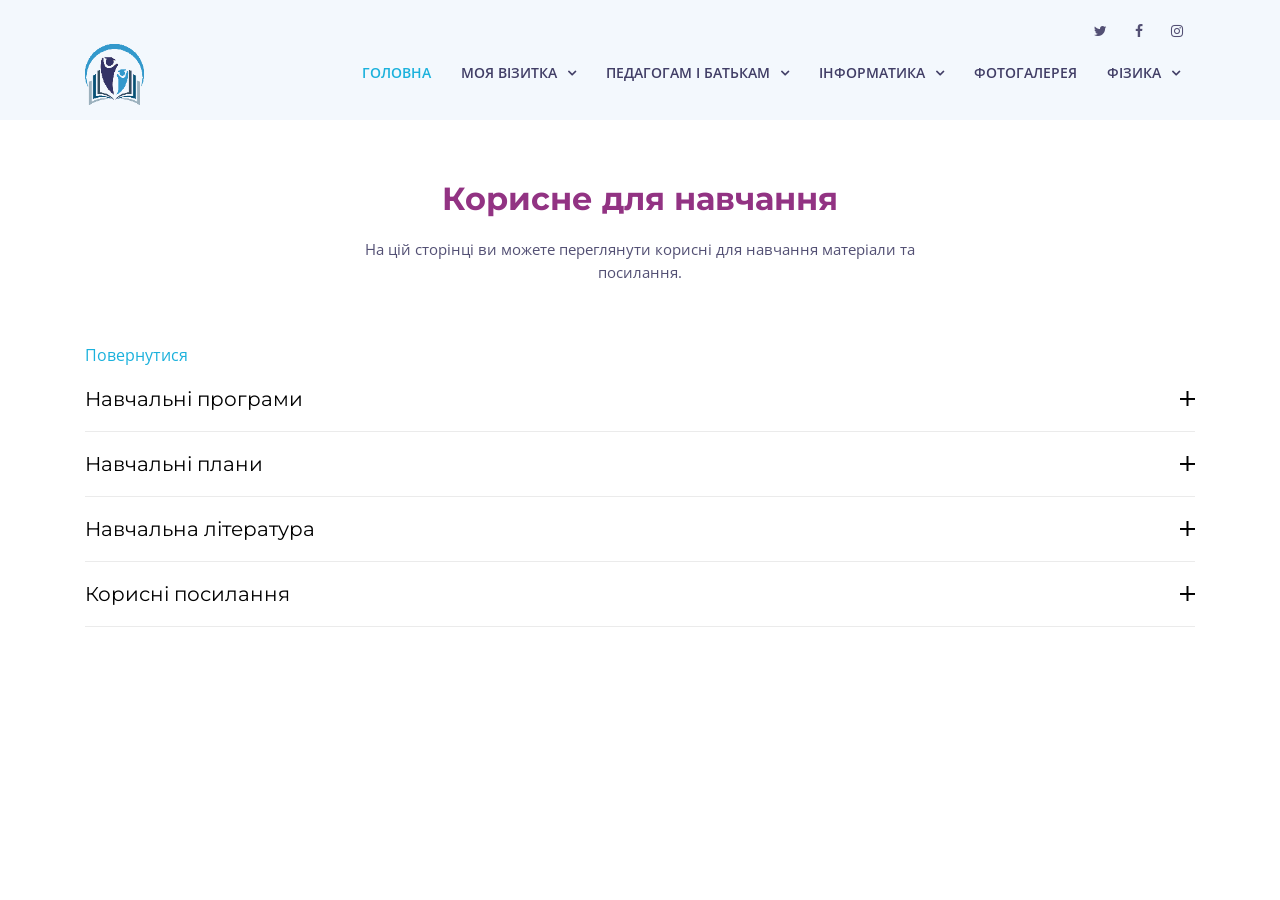
==== pages/info/useful-study.html @ a7856e65 "useful for study - text" ====
<!DOCTYPE html>
<html lang="en">
<head>
    <meta charset="UTF-8">
    <meta content="width=device-width, initial-scale=1.0" name="viewport">
    <title>Корисне для навчання</title>

    <!--     Favicons -->
    <link href="/img/favicon.png" rel="icon">
    <link href="/img/apple-touch-icon.png" rel="apple-touch-icon">

    <!-- Google Fonts -->
    <link href="https://fonts.googleapis.com/css?family=Montserrat:400,500,500i,600,600i,700,700i&display=swap&subset=cyrillic" rel="stylesheet">
    <link href="https://fonts.googleapis.com/css?family=Open+Sans:300,300i,400,400i,600,600i,700,700i,800,800i&display=swap&subset=cyrillic" rel="stylesheet">

    <!-- Bootstrap CSS File -->
    <link href="/lib/bootstrap/css/bootstrap.min.css" rel="stylesheet">

    <!-- Libraries CSS Files -->
    <link href="/lib/font-awesome/css/font-awesome.min.css" rel="stylesheet">
    <link href="/lib/animate/animate.min.css" rel="stylesheet">
    <link href="/lib/ionicons/css/ionicons.min.css" rel="stylesheet">
    <link href="/lib/owlcarousel/assets/owl.carousel.min.css" rel="stylesheet">
    <link href="/lib/lightbox/css/lightbox.min.css" rel="stylesheet">

    <!-- Main Stylesheet File -->
    <link href="/css/style.css" rel="stylesheet">

</head>

<body>
<!--==========================
  Header
  ============================-->
<header id="header">
    <div id="topbar">
        <div class="container">
            <div class="social-links">
                <a href="#" class="twitter"><i class="fa fa-twitter"></i></a>
                <a href="#" class="facebook"><i class="fa fa-facebook"></i></a>
                <a href="#" class="instagram"><i class="fa fa-instagram"></i></a>
            </div>
        </div>
    </div>
    <div class="container">

        <div class="logo float-left">

            <a href="/#intro" class="scrollto"><img src="/img/logo-books.png"  alt="logo" class="img-logo"></a>

        </div>

        <nav class="main-nav float-right d-none d-lg-block">
            <ul>
                <li class="active"><a href="/#intro">Головна</a></li>

                <li class="drop-down"><a href="#about">Моя візитка</a>
                    <ul>
                        <li><a href="#">Про мене</a></li>
                        <li><a href="#">Мій клас</a></li>
                        <li><a href="#">Позакласна робота</a></li>
                    </ul>
                </li>

                <li class="drop-down"><a href="#services">Педагогам і батькам</a>
                    <ul>
                        <li><a href="#">Методична скринька</a></li>
                        <li><a href="#">Методичні напрацювання</a></li>
                        <li><a href="#">Навчальні програми</a></li>
                        <li><a href="#">Навчальні плани</a></li>
                        <li><a href="#">Корисні посилання</a></li>
                    </ul>
                </li>

                <li class="drop-down"><a href="#portfolio">Інформатика</a>
                    <ul>
                        <li><a href="#">6 клас</a></li>
                        <li><a href="#">7 клас</a></li>
                        <li><a href="#">8 клас</a></li>
                        <li><a href="#">9 клас</a></li>
                        <li><a href="#">10 клас</a></li>
                        <li><a href="#">11 клас</a></li>
                        <li><a href="#">Цікавинки</a></li>
                        <li><a href="#">Олімпіади</a></li>
                    </ul>
                </li>

                <li><a href="#">Фотогалерея</a></li>

                <li class="drop-down"><a href="#">Фізика</a>
                    <ul>
                        <li><a href="#">7 клас</a></li>
                        <li><a href="#">8 клас</a></li>
                        <li><a href="#">9 клас</a></li>
                        <li><a href="#">10 клас</a></li>
                        <li><a href="#">11 клас</a></li>
                        <li><a href="#">Цікавинки</a></li>
                        <li><a href="#">Олімпіади</a></li>
                    </ul>
                </li>



            </ul>
        </nav><!-- .main-nav -->

    </div>
</header><!-- #header -->

<!--==========================

    ============================-->
<section id="my-class" class=" section-bg ">
    <div class="container-fluid ">
        <div class="row ">
            <div class="col">
                <div ></div>
            </div>
        </div>
        <div class="row">
            <div class="col">  </div>
        </div>
    </div>
</section>
<!--==========================
     Section
   ============================-->
<section id="faq">
    <div class="container">
        <header class="section-header">
            <h3>Корисне для навчання</h3>
            <p>На цій сторінці ви можете переглянути корисні для навчання матеріали та посилання.</p>

            <div >
                <a href="/#study_ancore" class="btn-get-started scrollto">Повернутися</a>
            </div>
        </header>

        <ul id="faq-list" class="wow fadeInUp">
            <li>
                <a data-toggle="collapse" class="collapsed" href="#faq1">Навчальні програми<i class="ion-android-remove"></i></a>
                <div id="faq1" class="collapse" data-parent="#faq-list">

                    <div class="row">
                        <div class="col-md-4 offset-md-2 text-center" >
                            <h4>Інформатика</h4>
                            <p><a class="inside" href="#">6 клас</a></p>
                            <p><a class="inside" href="#">7 клас</a></p>
                            <p><a class="inside" href="#">8 клас</a></p>
                            <p><a class="inside" href="#">9 клас</a></p>
                            <p><a class="inside" href="#">10 клас</a></p>
                            <p><a class="inside" href="#">11 клас</a></p>

                        </div>
                        <div class="col-md-4 text-center " >
                            <h4>Фізика</h4>
                            <p><a class="inside" href="#">7 клас</a></p>
                            <p><a class="inside" href="#">8 клас</a></p>
                            <p><a class="inside" href="#">9 клас</a></p>
                            <p><a class="inside" href="#">10 клас</a></p>
                            <p><a class="inside" href="#">11 клас</a></p>
                        </div>
                    </div>

                </div>
            </li>

            <li>
                <a data-toggle="collapse" href="#faq2" class="collapsed">Навчальні плани<i class="ion-android-remove"></i></a>
                <div id="faq2" class="collapse" data-parent="#faq-list">
                    <div class="row">
                        <div class="col-md-4 offset-md-2 text-center" >
                            <h4>Інформатика</h4>
                            <p><a class="inside" href="#">6 клас</a></p>
                            <p><a class="inside" href="#">7 клас</a></p>
                            <p><a class="inside" href="#">8 клас</a></p>
                            <p><a class="inside" href="#">9 клас</a></p>
                            <p><a class="inside" href="#">10 клас</a></p>
                            <p><a class="inside" href="#">11 клас</a></p>

                        </div>
                        <div class="col-md-4 text-center " >
                            <h4>Фізика</h4>
                            <p><a class="inside" href="#">7 клас</a></p>
                            <p><a class="inside" href="#">8 клас</a></p>
                            <p><a class="inside" href="#">9 клас</a></p>
                            <p><a class="inside" href="#">10 клас</a></p>
                            <p><a class="inside" href="#">11 клас</a></p>
                        </div>
                    </div>
                </div>
            </li>

            <li>
                <a data-toggle="collapse" href="#faq3" class="collapsed">Навчальна література <i class="ion-android-remove"></i></a>
                <div id="faq3" class="collapse" data-parent="#faq-list">
                    <div class="row">
                        <div class="col-md-4 offset-md-2 text-center" >
                            <h4>Інформатика</h4>
                            <p><a class="inside" href="#">6 клас</a></p>
                            <p><a class="inside" href="#">7 клас</a></p>
                            <p><a class="inside" href="#">8 клас</a></p>
                            <p><a class="inside" href="#">9 клас</a></p>
                            <p><a class="inside" href="#">10 клас</a></p>
                            <p><a class="inside" href="#">11 клас</a></p>

                        </div>
                        <div class="col-md-4 text-center " >
                            <h4>Фізика</h4>
                            <p><a class="inside" href="#">7 клас</a></p>
                            <p><a class="inside" href="#">8 клас</a></p>
                            <p><a class="inside" href="#">9 клас</a></p>
                            <p><a class="inside" href="#">10 клас</a></p>
                            <p><a class="inside" href="#">11 клас</a></p>
                        </div>
                    </div>
                </div>
            </li>

            <li>
                <a data-toggle="collapse" href="#faq4" class="collapsed">Корисні посилання <i class="ion-android-remove"></i></a>
                <div id="faq4" class="collapse" data-parent="#faq-list">
                    <div class="row">
                        <div class="col-md-7 offset-md-2 text-center" >

                            <p><a class="inside" href="https://mon.gov.ua/ua" target="_blank"> Міністерсво освіти і науки України</a></p>

                            <p><a class="inside" href="http://www.poltav-oblosvita.gov.ua/" target="_blank">Департамент освіти і науки Полтав. обл. державної адміністрації</a></p>

                        </div>

                    </div>




                </div>
            </li>


        </ul>

    </div>
</section><!-- #faq -->
<a href="#" class="back-to-top"><i class="fa fa-chevron-up"></i></a>
<!-- Uncomment below i you want to use a preloader -->
<!-- <div id="preloader"></div> -->

<!-- JavaScript Libraries -->
<script src="/lib/jquery/jquery.min.js"></script>
<script src="/lib/jquery/jquery-migrate.min.js"></script>
<script src="/lib/bootstrap/js/bootstrap.bundle.min.js"></script>
<script src="/lib/easing/easing.min.js"></script>
<script src="/lib/mobile-nav/mobile-nav.js"></script>
<script src="/lib/wow/wow.min.js"></script>
<script src="/lib/waypoints/waypoints.min.js"></script>
<script src="/lib/counterup/counterup.min.js"></script>
<script src="/lib/owlcarousel/owl.carousel.min.js"></script>
<script src="/lib/isotope/isotope.pkgd.min.js"></script>
<script src="/lib/lightbox/js/lightbox.min.js"></script>
<!-- Contact Form JavaScript File -->
<script src="/contactform/contactform.js"></script>

<!-- Template Main Javascript File -->
<script src="/js/main.js"></script>
</body>
</html>
---- css/style.css ----
/*--------------------------------------------------------------
# General
--------------------------------------------------------------*/

body {
  background: #fff;
  color: #444;
  font-family: "Open Sans", sans-serif;
}

a {
  color: #1bb1dc;
  transition: 0.5s;
}

a:hover,
a:active,
a:focus {
  color: #0a98c0;
  outline: none;
  text-decoration: none;
}

p {
  padding: 0;
  margin: 0 0 30px 0;
}

h1, h2, h3, h4, h5, h6 {
  font-family: "Montserrat", sans-serif;
  font-weight: 400;
  margin: 0 0 20px 0;
  padding: 0;
}

/* Back to top button */

.back-to-top {
  position: fixed;
  display: none;
  background: #1bb1dc;
  color: #fff;
  width: 44px;
  height: 44px;
  text-align: center;
  line-height: 1;
  font-size: 16px;
  border-radius: 50%;
  right: 15px;
  bottom: 15px;
  transition: background 0.5s;
  z-index: 11;
}

.back-to-top i {
  padding-top: 12px;
  color: #fff;
}

/* Prelaoder */

#preloader {
  position: fixed;
  top: 0;
  left: 0;
  right: 0;
  bottom: 0;
  z-index: 9999;
  overflow: hidden;
  background: #fff;
}

#preloader:before {
  content: "";
  position: fixed;
  top: calc(50% - 30px);
  left: calc(50% - 30px);
  border: 6px solid #f2f2f2;
  border-top: 6px solid #1bb1dc;
  border-radius: 50%;
  width: 60px;
  height: 60px;
  -webkit-animation: animate-preloader 1s linear infinite;
  animation: animate-preloader 1s linear infinite;
}

@-webkit-keyframes animate-preloader {
  0% {
    -webkit-transform: rotate(0deg);
    transform: rotate(0deg);
  }

  100% {
    -webkit-transform: rotate(360deg);
    transform: rotate(360deg);
  }
}

@keyframes animate-preloader {
  0% {
    -webkit-transform: rotate(0deg);
    transform: rotate(0deg);
  }

  100% {
    -webkit-transform: rotate(360deg);
    transform: rotate(360deg);
  }
}

/*--------------------------------------------------------------
# Top Bar
--------------------------------------------------------------*/

#topbar {
  padding: 0 0 10px 0;
  font-size: 14px;
  transition: all 0.5s;
}

#topbar .social-links {
  text-align: right;
}

#topbar .social-links a {
  color: #535074;
  padding: 4px 12px;
  display: inline-block;
  line-height: 1px;
}

#topbar .social-links a:hover {
  color: #1bb1dc;
}

#topbar .social-links a:first-child {
  border-left: 0;
}

/*--------------------------------------------------------------
# Header
--------------------------------------------------------------*/

#header {
  height: 110px;
  transition: all 0.5s;
  z-index: 997;
  padding: 20px 0;
  position: fixed;
  left: 0;
  top: 0;
  right: 0;
}

#header.header-scrolled,
#header.header-pages {
  height: 75px;
  padding: 15px 0;
  background-color: #FFFFFF;
  box-shadow: 0px 0px 30px rgba(127, 137, 161, 0.3);
}

#header.header-scrolled #topbar,
#header.header-pages #topbar {
  display: none;
}

#header .logo h1 {
  font-size: 16px;
  margin: 0;
  padding: 0;
  line-height: 1;
  font-weight: 400;
  letter-spacing: 1.5px;

}

#header .logo h1 a,
#header .logo h1 a:hover {
  color: #413e66;
  text-decoration: none;
}

#header .logo {
  padding: 0;
  margin: 7px 0;
  max-height: 26px;
}
a .img-logo {
  margin: -15px 0 0 0 ;
  width: 60%;
}
.main-pages {
  margin-top: 60px;
}
/*--------------------------------------------------------------
# Navigation Menu
--------------------------------------------------------------*/

/* Desktop Navigation */

.main-nav {
    /* Drop Down */
    /* Deep Drop Down */
}

.main-nav,
.main-nav * {
    margin: 0;
    padding: 0;
    list-style: none;
}

.main-nav > ul > li {
    position: relative;
    white-space: nowrap;
    float: left;
}

.main-nav a {
    display: block;
    position: relative;
    color: #413e66;
    padding: 10px 15px;
    transition: 0.3s;
    font-size: 14px;
    font-family: "Open Sans", sans-serif;
    text-transform: uppercase;
    font-weight: 600;
}

.main-nav a:hover,
.main-nav .active > a,
.main-nav li:hover > a {
    color: #1bb1dc;
    text-decoration: none;
}

.main-nav .drop-down ul {
  display: block;
  position: absolute;
  left: 0;
  top: calc(100% - 30px);
  z-index: 99;
  opacity: 0;
  visibility: hidden;
  padding: 10px 0;
  background: #fff;
  box-shadow: 0px 0px 30px rgba(127, 137, 161, 0.25);
  transition: ease all 0.3s;
}

.main-nav .drop-down:hover > ul {
    opacity: 1;
    top: 100%;
    visibility: visible;
}

.main-nav .drop-down li {
    min-width: 180px;
    position: relative;
}
.main-nav .drop-down li:not(:last-child) > a {
    border-bottom: 1px dashed #dddddd;
}

.main-nav .drop-down ul a {
    padding: 10px 20px;
    font-size: 14px;
    font-weight: 500;
    text-transform: none;
    color: #065e77;
}

.main-nav .drop-down ul a:hover,
.main-nav .drop-down ul .active > a,
.main-nav .drop-down ul li:hover > a {
    color: #1bb1dc;
}

.main-nav .drop-down > a:after {
    content: "\f107";
    font-family: FontAwesome;
    padding-left: 10px;
}

.main-nav .drop-down .drop-down ul {
    top: 0;
    left: calc(100% - 30px);
}

.main-nav .drop-down .drop-down:hover > ul {
    opacity: 1;
    top: 0;
    left: 100%;
}

.main-nav .drop-down .drop-down > a {
    padding-right: 35px;
}

.main-nav .drop-down .drop-down > a:after {
    content: "\f105";
    position: absolute;
    right: 15px;
}

/* Mobile Navigation */

.mobile-nav {
    position: fixed;
    top: 0;
    bottom: 0;
    z-index: 9999;
    overflow-y: auto;
    left: -260px;
    width: 260px;
    padding-top: 18px;
    background: rgba(40, 38, 70, 0.8);
    transition: 0.4s;
}

.mobile-nav * {
    margin: 0;
    padding: 0;
    list-style: none;
}

.mobile-nav a {
    display: block;
    position: relative;
    color: #fff;
    padding: 10px 20px;
    font-weight: 500;
}

.mobile-nav a:hover,
.mobile-nav .active > a,
.mobile-nav li:hover > a {
    color: #8dc2fa;
    text-decoration: none;
}

.mobile-nav .drop-down > a:after {
    content: "\f078";
    font-family: FontAwesome;
    padding-left: 10px;
    position: absolute;
    right: 15px;
}

.mobile-nav .active.drop-down > a:after {
    content: "\f077";
}

.mobile-nav .drop-down > a {
    padding-right: 35px;
}

.mobile-nav .drop-down ul {
    display: none;
    overflow: hidden;
}

.mobile-nav .drop-down li {
    padding-left: 20px;
}

.mobile-nav-toggle {
    position: fixed;
    right: 0;
    top: 0;
    z-index: 9998;
    border: 0;
    background: none;
    font-size: 24px;
    transition: all 0.4s;
    outline: none !important;
    line-height: 1;
    cursor: pointer;
    text-align: right;
}

.mobile-nav-toggle i {
    margin: 18px 18px 0 0;
    color: #065e77;
}

.mobile-nav-overly {
    width: 100%;
    height: 100%;
    z-index: 9997;
    top: 0;
    left: 0;
    position: fixed;
    background: rgba(40, 38, 70, 0.8);
    overflow: hidden;
    display: none;
}

.mobile-nav-active {
    overflow: hidden;
}

.mobile-nav-active .mobile-nav {
    left: 0;
}

.mobile-nav-active .mobile-nav-toggle i {
    color: #fff;
}

/*--------------------------------------------------------------
# Sections
--------------------------------------------------------------*/
/* Sections Header
--------------------------------*/

.section-header h3 {
    font-size: 32px;
    color: #923383;
    text-align: center;
    font-weight: 700;
    position: relative;
    font-family: "Montserrat", sans-serif;
}

.section-header p {
    text-align: center;
    margin: auto;
    font-size: 15px;
    padding-bottom: 60px;
    color: #535074;
    width: 50%;
}

/* Section with background
--------------------------------*/

.section-bg {
    background: #f3f8fd;
}
.section-blue {
    background: rgba(141, 194, 250, 0.42);

}
.section-blue h4 {
    color: white;
}
/*------------
# Intro Section
--------------------------------------------------------------*/

#intro {
  width: 100%;
  height: 100vh;
  position: relative;
    background: url("../img/intro-bg.jpg");
  background-size: cover;
}
#intro .img-fluid {
  width: auto;
}

#intro .intro-info .btn-get-started,
#intro .intro-info .btn-services {
  font-family: "Montserrat", sans-serif;
  font-size: 13px;
  font-weight: 600;
  text-transform: uppercase;
  letter-spacing: 1px;
  display: inline-block;
  padding: 10px 32px;
  border-radius: 4px;
  transition: 0.5s;
  color: #fff;
  background: #0a98c0;
}

#intro .intro-info .btn-get-started:hover,
#intro .intro-info .btn-services:hover {
  background: #1bb1dc;
}
#intro .intro-info h3,h5 {
    line-height: 100%;
}
#intro .intro-info h2 {
    color: #923383;
    margin-bottom: 40px;
    font-size: 48px;
    font-weight: 700;
    text-shadow: 2px 2px 2px white,2px 2px 2px grey;
}

#intro .intro-info h4 {
    margin: 0;
    padding: 0;
    font-size: 27px;
    color: #014068;
    text-shadow: -4px 4px 3px white;
}
#intro .intro-info h3 {
    margin: 0;
    padding-top: 0px;
    padding-bottom: 40px;
    font-weight:600 ;
    font-size: 22px;
    color: #10449f;
    text-shadow: -2px 2px 2px white;
}
#intro p {
    color: #014068;
    font-weight:400 ;
    text-shadow: -2px 2px 1px white;
}



/*----------
 About Us Section
--------------------------------*/

#about {
  padding: 80px 0;
}

#about .about-content {
  padding-top: 40px;
    text-align: justify;
}

#about .about-content h2 {
  color: #923383;
  font-family: "Montserrat", sans-serif;
  font-weight: 700;
    text-align: center;
}

#about .about-content h3 {
  color: #10449f;
  font-weight: 400;
  font-size: 22px;
  font-style: italic;
    text-align: center;
}
#about .about-content p {
    text-indent: 3%;

}

#about .about-content ul {
  list-style: none;
  padding: 0;
}

#about .about-content ul li {
  padding-bottom: 10px;
    text-align: left;
    text-indent: -4px;
}

#about .about-content ul li i {
  font-size: 20px;
  padding-right: 4px;
  color: #1bb1dc;
}

#about .about-img {
  position: relative;
  margin: 30px 30px 30px 30px;
}

#about .about-img img {
  width: 100%;
  border: 8px solid #fff;
  transition: .5s;
}

#about .about-img img:hover {
  width: 100%;
  -webkit-transform: scale(1.03);
  transform: scale(1.03);
}

#about .about-img::before {
  position: absolute;
  left: -31px;
  top: -30px;
  width: 90%;
  height: 92%;
  z-index: -1;
  content: '';
  background-color: #ebf1fa;
  transition: .5s;
}

#about .about-img::after {
  position: absolute;
  right: -31px;
  bottom: -30px;
  width: 90%;
  height: 92%;
  z-index: -1;
  content: '';
  background-color: #ebf1fa;
  transition: .5s;
}

#about .counters {
    padding-top: 40px;
}

#about .counters span {
    font-family: "Montserrat", sans-serif;
    font-weight: bold;
    font-size: 48px;
    display: block;
    color: #10449f;
}

#about .counters p {
    padding: 0;
    margin: 0 0 20px 0;
    font-family: "Montserrat", sans-serif;
    font-size: 14px;
    color: #8a87b6;
}

/* ---------
 My class section
--------------------------------*/

#my-class .my-class-img {
    position: relative;
    margin: 20px 0 30px 0;
}

#my-class .my-class-img img {
    width: auto;
    position: relative;
    border: 14px solid #fff;
    transition: .5s;
    z-index: 2;
}

#my-class .my-class-img img:hover {
    width: auto;
    -webkit-transform: scale(1.03);
    transform: scale(1.03);
    z-index: 2;
}
.img-fluid {
    max-width: 100%;
    height: auto;
}

#my-class {
    padding: 60px 0;
}

#my-class .my-class-content>p {
    font-size: 16px;
    transition: 0.3s ease-in-out;
    animation-name: fadeInUp;
}


#my-class .my-class-content  h3 {
    font-size: 24px;
    font-weight: 600;
    margin-left: 56px;
    color: #413e66;
    margin-bottom: 5px;
}


/* ------------
 Extra-school work
--------------------------------*/

#extra-schools {
    padding: 60px 0;
}

#extra-schools .section-header {
    margin-bottom: 40px;
}

#extra-schools .extra-sch-item .extra-sch-img {
    width: 120px;
    border-radius: 50%;
    border: 4px solid #fff;
    float: left;
}

#extra-schools .extra-sch-item h3 {
    font-size: 20px;
    font-weight: bold;
    margin: 10px 0 5px 0;
    color: #10449f;
    margin-left: 140px;
}

#extra-schools .extra-sch-item h4 {
    font-size: 14px;
    color: #999;
    margin: 0 0 15px 0;
    margin-left: 140px;
}

#extra-schools .extra-sch-item p {
    font-style: italic;
    margin: 0 0 15px 140px;
}

#extra-schools .owl-nav,
#extra-schools .owl-dots {
    margin-top: 5px;
    text-align: center;
}

#extra-schools .owl-dot {
    display: inline-block;
    margin: 0 5px;
    width: 12px;
    height: 12px;
    border-radius: 50%;
    background-color: #ddd;
}

#extra-schools .owl-dot.active {
    background-color: #1bb1dc;
}

/*---------
 adults Section
--------------------------------*/

#adults {
    padding: 80px 0;
}

#adults h4  {
    font-weight: 600;
    font-size: 24px;
    color: #10449f;

}
#adults h4:first-of-type {
    padding-top: 15px;

}
#adults h4:last-of-type {
    padding-top: -20px;
}
#adults ul li {
    list-style-type: none;
}
#adults ul li:before {
    content: counter(item, disc);
    color: #0a98c0;
}
#adults li {
    margin:0;
    padding: 0;
    text-align: left;
    text-indent: -2%;
}
/* ----------
Study Section
--------------------------------*/

#study {
    padding: 80px 0;
}
#study p {
    margin: 0;
    padding: 5px 0;
}
#study p:last-child {
    margin-bottom: 20px;
    padding: 5px 0;
}
#study .li-blue li {
    list-style: none;
    padding-left: 30px;
    text-align: left;
}
#study .card {
    border: 0;
    border-radius: 0px;
    box-shadow: 0 3px 0px 0 rgba(65, 62, 102, 0.08);
    transition: all .3s ease-in-out;
    padding: 20px 0;
    position: relative;
}
#study .li-blue li i {
    font-size: 20px;
    padding-right: 4px;
    color: #1bb1dc;

}

#study .card:after {
    content: '';
    position: absolute;
    top: 0;
    left: 0;
    width: 0%;
    height: 5px;
    background-color: #1bb1dc;
    transition: 0.5s;
}

#study .card:hover {
    -webkit-transform: scale(1.05);
    transform: scale(1.05);
    box-shadow: 0 20px 30px 0 rgba(0, 0, 0, 0.08);
}

#study .card:hover:after {
    width: 100%;
}

#study .card .card-header {
    background-color: white;
    border-bottom: 0px;
    -moz-text-align-last: center;
    text-align-last: center;
}

#study .card .card-title {
    margin-bottom: 10px;
    font-size: 18px;
    color: #535074;
}

#study .card .card-block {
    padding-top: 0;
    text-align: center;
}

#study .card .list-group-item {
    border: 0px;
    padding: 6px;
    color: #413e66;
    font-weight: 300;
}

#study .card h3 .currency {
    font-size: 30px;
    position: relative;
    font-weight: 400;
    top: -30px;
    letter-spacing: 0px;
}

#study .card h3 .period {
    font-size: 16px;
    color: #6c67a3;
    letter-spacing: 0px;
}

#study .card .list-group {
    margin-bottom: 15px;
}

#study .card .btn {
    text-transform: uppercase;
    font-size: 13px;
    font-weight: 500;
    color: #5f5b96;
    border-radius: 0;
    padding: 10px 24px;
    letter-spacing: 1px;
    border-radius: 3px;
    display: inline-block;
    background: #1bb1dc;
    color: #fff;
}

#study .card .btn:hover {
    background: #0a98c0;
}

/* ---------
Information
--------------------------------*/

#information,#services2 {
  padding: 60px 0 40px 0;
}

#information h2 {
    color: #413e66;
    font-family: "Montserrat", sans-serif;
    text-align: center;
    font-weight: 700;
        text-shadow: -2px 2px 2px white;
}
#information h4 {
    font-size: 24px;
    font-weight: 400;
    margin-bottom: 25px;
    color: #0981C1;
    text-shadow: -2px 2px 2px white;
}

#information .box {
  padding: 30px;
  position: relative;
  overflow: hidden;
  border-radius: 10px;
  margin: 0 10px 40px 10px;
  background: #fff;
  box-shadow: 0 10px 29px 0 rgba(68, 88, 144, 0.1);
  transition: all 0.3s ease-in-out;
  text-align: center;
}

#information .box:hover {
  -webkit-transform: scale(1.1);
  transform: scale(1.1);
}

#information .icon {
  margin: 0 auto 15px auto;
  padding-top: 12px;
  display: inline-block;
  text-align: center;
  border-radius: 50%;
  width: 60px;
  height: 60px;
}

#information .icon i {
  font-size: 36px;
  line-height: 1;
}

#information .title {
  font-weight: 700;
  margin-bottom: 15px;
  font-size: 18px;
}

#information .title a {
  color: #111;
}

#information .box:hover .title a {
  color: #1bb1dc;
}

#information .description {
  font-size: 14px;
  line-height: 28px;
  margin-bottom: 0;
  text-align: left;
}

/* ---------
Physics
--------------------------------*/

#physics h2 {
    color: #413e66;
    font-family: "Montserrat", sans-serif;
    text-align: center;
    font-weight: 700;
    text-shadow: -2px 2px 2px white;
}
#physics h4 {
    font-size: 24px;
    font-weight: 400;
    margin-bottom: 25px;
    color: #0981C1;
    text-shadow: -2px 2px 2px white;
}

#physics .box {
    padding: 30px;
    position: relative;
    overflow: hidden;
    border-radius: 10px;
    margin: 0 10px 40px 10px;
    background: #fff;
    box-shadow: 0 10px 29px 0 rgba(68, 88, 144, 0.1);
    transition: all 0.3s ease-in-out;
    text-align: center;
}

#physics .box:hover {
    -webkit-transform: scale(1.1);
    transform: scale(1.1);
}

#physics .icon {
    margin: 0 auto 15px auto;
    padding-top: 12px;
    display: inline-block;
    text-align: center;
    border-radius: 50%;
    width: 60px;
    height: 60px;
}

#physics .icon i {
    font-size: 36px;
    line-height: 1;
}

#physics .title {
    font-weight: 700;
    margin-bottom: 15px;
    font-size: 18px;
}

#physics .title a {
    color: #111;
}

#physics .box:hover .title a {
    color: #1bb1dc;
}

#physics .description {
    font-size: 14px;
    line-height: 28px;
    margin-bottom: 0;
    text-align: left;
}







/* photo-gallery Section
--------------------------------*/

#photo-gallery {
  padding: 60px 0;
}

#photo-gallery #photo-gallery-flters {
  padding: 0;
  margin: 5px 0 35px 0;
  list-style: none;
  text-align: center;
}

#photo-gallery #photo-gallery-flters li {
  cursor: pointer;
  margin: 15px 15px 15px 0;
  display: inline-block;
  padding: 6px 10px;
  font-size: 16px;
  line-height: 20px;
  color: #413e66;
  margin-bottom: 5px;
  transition: all 0.3s ease-in-out;
}

#photo-gallery #photo-gallery-flters li:hover,
#photo-gallery #photo-gallery-flters li.filter-active {
  color: #1bb1dc;
}

#photo-gallery #photo-gallery-flters li:last-child {
  margin-right: 0;
}

#photo-gallery .photo-gallery-item {
  position: relative;
  overflow: hidden;
  margin-bottom: 30px;
}

#photo-gallery .photo-gallery-item .photo-gallery-wrap {
  overflow: hidden;
  position: relative;
  margin: 0;
}

#photo-gallery .photo-gallery-item .photo-gallery-wrap:hover img {
  opacity: 0.4;
  transition: 0.3s;
}

#photo-gallery .photo-gallery-item .photo-gallery-wrap .photo-gallery-info {
  position: absolute;
  top: 0;
  right: 0;
  bottom: 0;
  left: 0;
  display: -webkit-box;
  display: -webkit-flex;
  display: -ms-flexbox;
  display: flex;
  -webkit-box-pack: center;
  -webkit-justify-content: center;
  -ms-flex-pack: center;
  justify-content: center;
  -webkit-box-align: center;
  -webkit-align-items: center;
  -ms-flex-align: center;
  align-items: center;
  -webkit-box-orient: vertical;
  -webkit-box-direction: normal;
  -webkit-flex-direction: column;
  -ms-flex-direction: column;
  flex-direction: column;
  text-align: center;
  opacity: 0;
  transition: 0.2s linear;
}

#photo-gallery .photo-gallery-item .photo-gallery-wrap .photo-gallery-info h4 {
  font-size: 22px;
  line-height: 1px;
  font-weight: 700;
  margin-bottom: 14px;
  padding-bottom: 0;
}

#photo-gallery .photo-gallery-item .photo-gallery-wrap .photo-gallery-info h4 a {
  color: #fff;
}

#photo-gallery .photo-gallery-item .photo-gallery-wrap .photo-gallery-info h4 a:hover {
  color: #1bb1dc;
}

#photo-gallery .photo-gallery-item .photo-gallery-wrap .photo-gallery-info p {
  padding: 0;
  margin: 0;
  color: #f8fcff;
  font-weight: 500;
  font-size: 14px;
  text-transform: uppercase;
}

#photo-gallery .photo-gallery-item .photo-gallery-wrap .photo-gallery-info .link-preview,
#photo-gallery .photo-gallery-item .photo-gallery-wrap .photo-gallery-info .link-details {
  display: inline-block;
  line-height: 1;
  text-align: center;
  width: 36px;
  height: 36px;
  background: #1bb1dc;
  border-radius: 50%;
  margin: 10px 4px 0 4px;
}

#photo-gallery .photo-gallery-item .photo-gallery-wrap .photo-gallery-info .link-preview i,
#photo-gallery .photo-gallery-item .photo-gallery-wrap .photo-gallery-info .link-details i {
  padding-top: 6px;
  font-size: 22px;
  color: #fff;
}

#photo-gallery .photo-gallery-item .photo-gallery-wrap .photo-gallery-info .link-preview:hover,
#photo-gallery .photo-gallery-item .photo-gallery-wrap .photo-gallery-info .link-details:hover {
  background: #42c3e8;
}

#photo-gallery .photo-gallery-item .photo-gallery-wrap .photo-gallery-info .link-preview:hover i,
#photo-gallery .photo-gallery-item .photo-gallery-wrap .photo-gallery-info .link-details:hover i {
  color: #fff;
}

#photo-gallery .photo-gallery-item .photo-gallery-wrap:hover {
  background: #282646;
}

#photo-gallery .photo-gallery-item .photo-gallery-wrap:hover .photo-gallery-info {
  opacity: 1;
}

/*--------------------------------------------------------------
# Footer
--------------------------------------------------------------*/


#footer {
    margin: 2em 0;
    background-color: #F0F3FA;
    color: #413e66;
}


.footer-top .footer-info h3,
#footer .footer-top .footer-links h3 {
    font-size: 14px;
    margin: 20px 0;
    padding: 2px 0;
    line-height: 1;
    font-family: "Montserrat", sans-serif;
    color: #413e66;
    font-weight: 400;
    letter-spacing: 2px;
    text-transform: uppercase;
}

#footer .footer-top .footer-info p {
    font-size: 13px;
    padding: 1px 0;
    margin-bottom: 0;
    font-weight: 400;
    letter-spacing: 1px;
    font-family: "Montserrat", sans-serif;
    color: #413e66;
}

#footer .footer-top .footer-links {
    margin-bottom: 15px;
    font-family: "Montserrat", sans-serif;
}

#footer .footer-top .footer-links p {
    font-size: 13px;
    padding: 1px 0;
    margin-bottom: 10px;
    font-weight: 400;
    letter-spacing: 1px;
    font-family: "Montserrat", sans-serif;
    color: #413e66;
}

#footer .footer-top .footer-links  a {
    color: #0b3cb3;
    font-family: "Montserrat", sans-serif;
}

#footer .footer-top .footer-links a:hover {
    color: #42c3e8;

}

#footer .footer-top .author {
  color: #923383;
    font-weight: 400;
    letter-spacing: 1px;
    font-family: "Montserrat", sans-serif;
    padding: 10px 0 0px 0;
    font-size: 13px;

}




/* Team Section
--------------------------------*/

#team {
  padding: 60px 0;
}

#team .member {
  text-align: center;
  margin-bottom: 20px;
  position: relative;
  overflow: hidden;
}

#team .member .member-info {
  display: -webkit-box;
  display: -webkit-flex;
  display: -ms-flexbox;
  display: flex;
  -webkit-box-pack: center;
  -webkit-justify-content: center;
  -ms-flex-pack: center;
  justify-content: center;
  -webkit-box-align: center;
  -webkit-align-items: center;
  -ms-flex-align: center;
  align-items: center;
  position: absolute;
  bottom: 0;
  left: 0;
  right: 0;
  transition: 0.2s;
  padding: 15px 0;
  background: rgba(29, 28, 41, 0.6);
}

#team .member .member-info-content {
  transition: margin 0.2s;
  height: 40px;
  transition: height 0.4s;
}

#team .member:hover .member-info {
  transition: 0.4s;
}

#team .member:hover .member-info-content {
  height: 80px;
}

#team .member h4 {
  font-weight: 700;
  margin-bottom: 2px;
  font-size: 18px;
  color: #fff;
}

#team .member span {
  font-style: italic;
  display: block;
  font-size: 13px;
  color: #fff;
}

#team .member .social {
  margin-top: 15px;
}

#team .member .social a {
  transition: none;
  color: #fff;
}

#team .member .social a:hover {
  color: #1bb1dc;
}

#team .member .social i {
  font-size: 18px;
  margin: 0 2px;
}

/* Clients Section
--------------------------------*/

#clients {
  padding: 60px 0;
}

#clients img {
  max-width: 80%;
  opacity: 0.5;
  transition: 0.3s;
  padding: 15px 0;
}

#clients img:hover {
  opacity: 1;
}

#clients .owl-nav,
#clients .owl-dots {
  margin-top: 5px;
  text-align: center;
}

#clients .owl-dot {
  display: inline-block;
  margin: 0 5px;
  width: 12px;
  height: 12px;
  border-radius: 50%;
  background-color: #ddd;
}

#clients .owl-dot.active {
  background-color: #1bb1dc;
}



/* Faqs Section
--------------------------------*/

#faq {
  padding: 60px 0;
  overflow: hidden;
}

#faq #faq-list {
  padding: 0;
  list-style: none;
}

#faq #faq-list li {
  border-bottom: 1px solid #ebebeb;
}

#faq #faq-list a {
  padding: 22px 0;
  display: block;
  position: relative;
  font-family: "Montserrat", sans-serif;
  font-size: 20px;
  line-height: 1;
  font-weight: 400;
  padding-right: 20px;
}

#faq #faq-list i {
  font-size: 24px;
  position: absolute;
  right: 0;
  top: 20px;
}

#faq #faq-list p {
  margin-bottom: 20px;
}

#faq #faq-list a.collapse {
  color: #1bb1dc;
}

#faq #faq-list a.collapsed {
  color: #000;
}

#faq #faq-list a.collapsed i::before {
  content: "\f2c7" !important;
}
#faq #faq-list .inside {
    color: #0b3cb3;
    margin: 0;
    padding: 3px 0;
    font-size: 16px;
    transition: none;
}
#faq #faq-list .inside:hover {
    color: #1bb1dc;
    font-weight: 600;
    transition: none;

}
    /*-------------------------
    # Card-dest respontible
    ----------------------- */

.card-deck {
  margin: 0 -15px;
  justify-content: space-between;
}

.card-deck .card {
  margin: 0 0 1rem;
}
@media (min-width: 576px) {
  .card-deck .card {
    display: -ms-flexbox;
    display: flex;
    -ms-flex: 1 0 0%;
    flex: 1 0 0%;
    -ms-flex-direction: column;
    flex-direction: column;
    margin-right: 15px;
    margin-bottom: 0;
    margin-left: 15px;
  }
}

@media (min-width: 576px) and (max-width: 767.98px) {
  .card-deck .card {
    -ms-flex: 0 0 48.7%;
    flex: 0 0 48.7%;

  }
}

@media (min-width: 768px) and (max-width: 991.98px) {
  .card-deck .card {
    -ms-flex: 0 0 32%;
    flex: 0 0 32%;
  }
}

@media (min-width: 992px)
{
  .card-deck .card {
    -ms-flex: 0 0 24%;
    flex: 0 0 31%;
  }
}


/*--------------------------------------------------------------
# Responsive Media Queries
--------------------------------------------------------------*/

@media (min-width: 991px) {
  #call-to-action .cta-btn-container {
    display: -webkit-box;
    display: -webkit-flex;
    display: -ms-flexbox;
    display: flex;
    -webkit-box-align: center;
    -webkit-align-items: center;
    -ms-flex-align: center;
    align-items: center;
    -webkit-box-pack: end;
    -webkit-justify-content: flex-end;
    -ms-flex-pack: end;
    justify-content: flex-end;
  }
}

@media (min-width: 992px) {
  #intro .intro-info {
    padding-top: 10px;
  }
  #extra-schools .extra-sch-item p {
    width: 80%;
  }
}



@media (max-width: 991px) {
  #intro .intro-img {
    width: 70%;

  }

  #topbar {
    display: none;
  }

  #header {
    height: 70px;
    padding: 15px 0;
  }

  #header .logo h1 {
    font-size: 20px;
    padding: 8px 0;
  }

  #my-class .my-class-content {
    padding-top: 30px;
  }

  #study {
    padding-bottom: 30px;
  }

  #study .card {
    margin-bottom: 50px;
  }
}

@media (max-width: 768px) {
  .back-to-top {
    bottom: 15px;
  }

  #faq #faq-list a {
    font-size: 18px;
  }

  #faq #faq-list i {
    top: 13px;
  }
}

@media (max-width: 767px) {
  #intro {
    height: auto;
    padding: 80px 0 60px 0;
  }

  #intro .container {
    height: auto !important;
  }

  #intro .intro-img {
    width: 80%;
  }

  #intro .intro-info {
    text-align: center;
    padding-top: 40px;
  }

  #intro .intro-info h2 {
    font-size: 34px;
    margin-bottom: 30px;
  }

  .section-header p {
    width: 100%;
  }

  #extra-schools .extra-sch-item {
    text-align: center;
  }

  #extra-schools .extra-sch-item .extra-sch-img {
    float: none;
    margin: auto;
  }

  #extra-schools .extra-sch-item h3,
  #extra-schools .extra-sch-item h4,
  #extra-schools .extra-sch-item p {
    margin-left: 0;
  }
}

@media (max-width: 574px) {
  #footer .footer-top .social-links a {
    margin-bottom: 25px;
  }
}
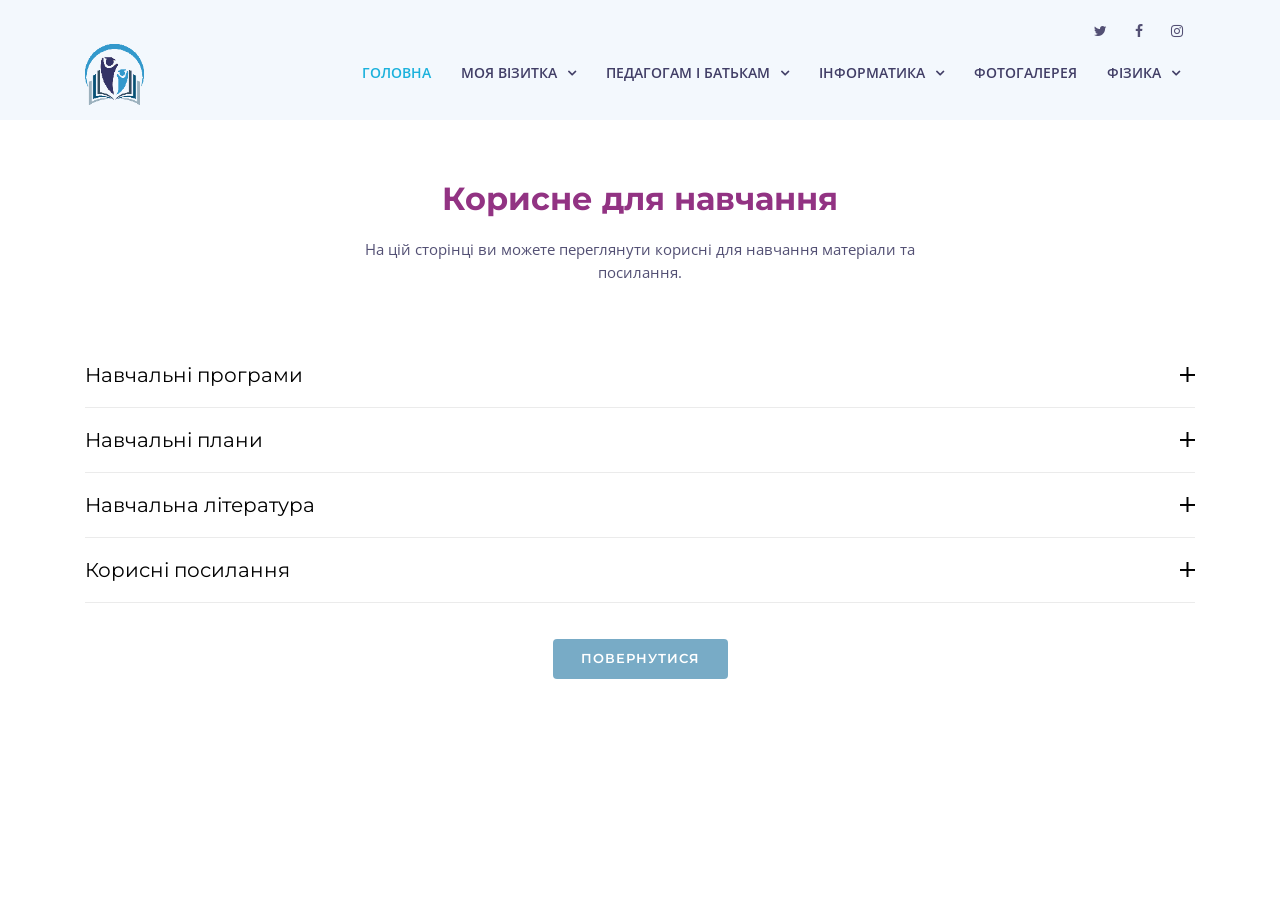
==== commit 4692f127: "page - olimpiada informatics" ====
--- a/pages/info/useful-study.html
+++ b/pages/info/useful-study.html
@@ -54,25 +54,23 @@
             <ul>
                 <li class="active"><a href="/#intro">Головна</a></li>
 
-                <li class="drop-down"><a href="#about">Моя візитка</a>
-                    <ul>
-                        <li><a href="#">Про мене</a></li>
-                        <li><a href="#">Мій клас</a></li>
-                        <li><a href="#">Позакласна робота</a></li>
-                    </ul>
-                </li>
-
-                <li class="drop-down"><a href="#services">Педагогам і батькам</a>
-                    <ul>
-                        <li><a href="#">Методична скринька</a></li>
-                        <li><a href="#">Методичні напрацювання</a></li>
-                        <li><a href="#">Навчальні програми</a></li>
-                        <li><a href="#">Навчальні плани</a></li>
-                        <li><a href="#">Корисні посилання</a></li>
-                    </ul>
-                </li>
-
-                <li class="drop-down"><a href="#portfolio">Інформатика</a>
+                <li class="drop-down"><a href="/#about">Моя візитка</a>
+                    <ul>
+                        <li><a href="/#about">Про мене</a></li>
+                        <li><a href="/#my-class">Мій клас</a></li>
+                        <li><a href="/#extra-schools">Позакласна робота</a></li>
+                    </ul>
+                </li>
+
+                <li class="drop-down"><a href="/#adults">Педагогам і батькам</a>
+                    <ul>
+                        <li><a href="/#adults">Методична скринька</a></li>
+                        <li><a href="/#adults">Методичні напрацювання</a></li>
+                        <li><a href="/#study">Корисне для навчання</a></li>
+                    </ul>
+                </li>
+
+                <li class="drop-down"><a href="/#information">Інформатика</a>
                     <ul>
                         <li><a href="#">6 клас</a></li>
                         <li><a href="#">7 клас</a></li>
@@ -80,22 +78,34 @@
                         <li><a href="#">9 клас</a></li>
                         <li><a href="#">10 клас</a></li>
                         <li><a href="#">11 клас</a></li>
-                        <li><a href="#">Цікавинки</a></li>
-                        <li><a href="#">Олімпіади</a></li>
-                    </ul>
-                </li>
-
-                <li><a href="#">Фотогалерея</a></li>
-
-                <li class="drop-down"><a href="#">Фізика</a>
+                        <li class="drop-down"><a href="#">Додатково</a>
+                            <ul>
+                                <li><a href="#">Цікавинки</a></li>
+                                <li><a href="#">Олімпіади</a></li>
+                                <li><a href="#">Корисні посилання</a></li>
+                            </ul>
+                        </li>
+
+                    </ul>
+                </li>
+
+                <li><a href="/#photo-gallery">Фотогалерея</a></li>
+
+                <li class="drop-down"><a href="/#physics">Фізика</a>
                     <ul>
                         <li><a href="#">7 клас</a></li>
                         <li><a href="#">8 клас</a></li>
                         <li><a href="#">9 клас</a></li>
                         <li><a href="#">10 клас</a></li>
                         <li><a href="#">11 клас</a></li>
-                        <li><a href="#">Цікавинки</a></li>
-                        <li><a href="#">Олімпіади</a></li>
+                        <li class="drop-down"><a href="#">Додатково</a>
+                            <ul>
+                                <li><a href="#">Цікавинки</a></li>
+                                <li><a href="#">Олімпіади</a></li>
+                                <li><a href="#">Корисні посилання</a></li>
+                                <li><a href="#">Навчальна література</a></li>
+                            </ul>
+                        </li>
                     </ul>
                 </li>
 
@@ -131,9 +141,6 @@
             <h3>Корисне для навчання</h3>
             <p>На цій сторінці ви можете переглянути корисні для навчання матеріали та посилання.</p>
 
-            <div >
-                <a href="/#study_ancore" class="btn-get-started scrollto">Повернутися</a>
-            </div>
         </header>
 
         <ul id="faq-list" class="wow fadeInUp">
@@ -239,6 +246,10 @@
 
 
         </ul>
+
+        <div class="text-center">
+            <a href="/#study" class="btn-get-started scrollto">Повернутися</a>
+        </div>
 
     </div>
 </section><!-- #faq -->
--- a/css/style.css
+++ b/css/style.css
@@ -1381,6 +1381,25 @@
   overflow: hidden;
 }
 
+#faq .container .btn-get-started{
+    font-family: "Montserrat", sans-serif;
+    font-size: 13px;
+    font-weight: 600;
+    text-transform: uppercase;
+    letter-spacing: 1px;
+    display: inline-block;
+    margin-top: 20px;
+    padding: 10px 28px;
+    border-radius: 4px;
+    transition: 0.5s;
+    color: #fff;
+    background: rgba(106, 162, 192, 0.9);
+}
+
+#faq .container .btn-get-started:hover{
+    background: #1bb1dc;
+}
+
 #faq #faq-list {
   padding: 0;
   list-style: none;
